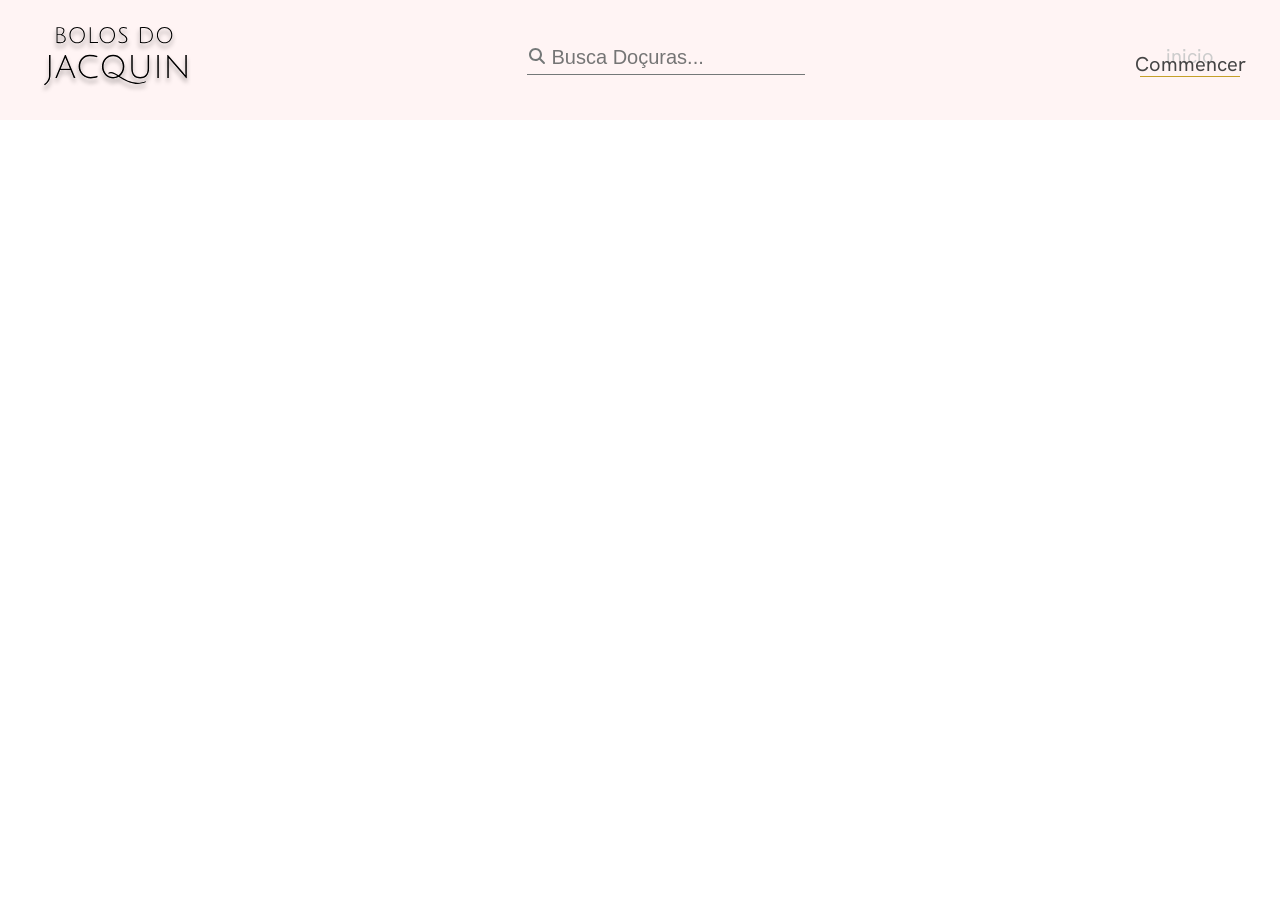
==== home/admprodutos/index.html @ 39138f8c "incio da pagina de cadastro e listagem de produtos" ====
<!DOCTYPE html>
<html lang="PT-BR">

<head>
    <meta charset="UTF-8">
    <meta name="viewport" content="width=device-width, initial-scale=1.0">
    <title>Bolos do Jaquin-adm</title>
    <link rel="stylesheet" href="style.css">
      <link rel="preconnect" href="https://fonts.googleapis.com">
    <link rel="preconnect" href="https://fonts.gstatic.com" crossorigin>
    <link
        href="https://fonts.googleapis.com/css2?family=Hanken+Grotesk:ital,wght@0,100..900;1,100..900&family=Libre+Caslon+Text:ital,wght@0,400;0,700;1,400&display=swap"
        rel="stylesheet">
</head>

</head>

<body>
    <header>
        <div class=" container header_container">
            <img src="../img/logo.svg" alt="logo bolos do jaquin">

            <div class="box_busca">
                <svg xmlns="http://www.w3.org/2000/svg"
                    viewBox="0 0 640 640"><!--!Font Awesome Free 7.3.1 by @fontawesome - https://fontawesome.com License - https://fontawesome.com/license/free Copyright 2026 Fonticons, Inc.-->
                    <path
                        d="M480 272C480 317.9 465.1 360.3 440 394.7L566.6 521.4C579.1 533.9 579.1 554.2 566.6 566.7C554.1 579.2 533.8 579.2 521.3 566.7L394.7 440C360.3 465.1 317.9 480 272 480C157.1 480 64 386.9 64 272C64 157.1 157.1 64 272 64C386.9 64 480 157.1 480 272zM272 416C351.5 416 416 351.5 416 272C416 192.5 351.5 128 272 128C192.5 128 128 192.5 128 272C128 351.5 192.5 416 272 416z" />
                </svg>

                <input type="text" placeholder="Busca Doçuras...">

            </div>
            <a class="link_inicio" href="">
                inicio
                <span>Commencer</span>
                <hr>
            </a>
        </div>
    </header>
    <main>

    </main>

    <footer>


    </footer>





</body>

</html>
---- home/admprodutos/style.css ----
*{
    margin: 0;
    padding: 0;
    box-sizing: border-box;

}
:root{
    --corPrincipal: #FFF4F4;
    --fontHanken: "Hanken Grotesk", sans-serif;
    --corDorado: #C5A028;
}

.container{
    width:95% ;
    max-width: 1200px;
    margin: 0 auto;
    /* background-color: aqua; */
}

header{
    background-color: var(--corPrincipal);
    font-family: var(--fontHanken);
}
 .header_container{
    display: flex;
    justify-content: space-between;
    align-items: center;
    height: 120px;
 }

.box_busca{
    position: relative;
}

.box_busca svg{
    width: 20px;
    position: absolute;
    fill: #747878;
}
.box_busca input{
    padding-left: 25px;
    padding-bottom: 5px ;
    background-color: transparent;
    border: none;
    border-bottom: solid 1px  #747878;
    font-size: 20px;
}
.box_busca input:focus{
  outline:none;
}

.link_inicio{
    color: #CCCCCC;
    text-decoration: none;
    font-size: 20px;
    position: relative;
    text-align: center;
}

.link_inicio span{
    position: absolute;
    color: #444444;
    left: -5px;
    top: 8px;
}
.link_inicio hr{
    margin-top: 7px;
    width: 100px;
    background-color:var(--corDorado);
    border: none;
    height: 1px;
}
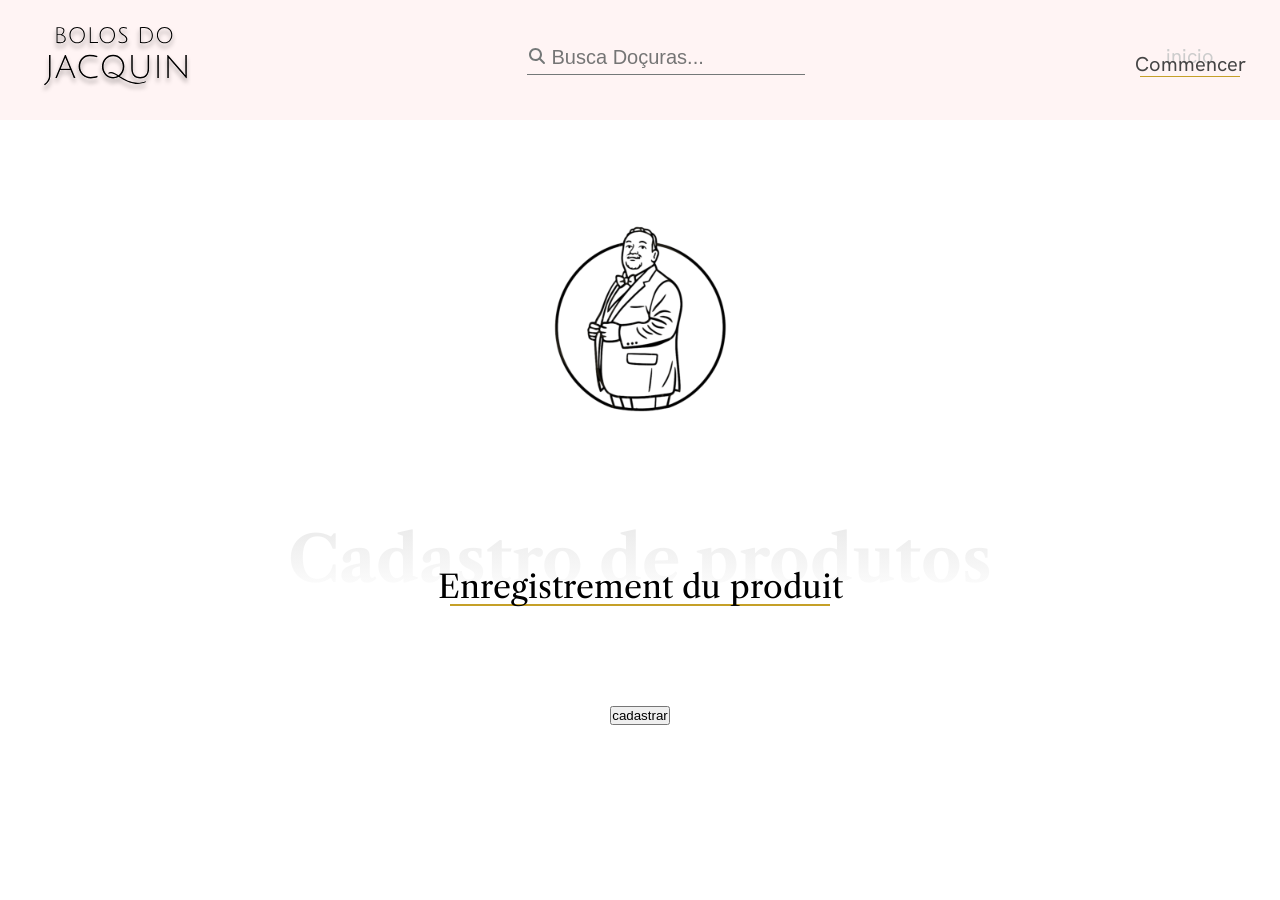
==== commit 186c3560: "iniciado o formulario de cadastro de produto" ====
--- a/home/admprodutos/index.html
+++ b/home/admprodutos/index.html
@@ -6,7 +6,7 @@
     <meta name="viewport" content="width=device-width, initial-scale=1.0">
     <title>Bolos do Jaquin-adm</title>
     <link rel="stylesheet" href="style.css">
-      <link rel="preconnect" href="https://fonts.googleapis.com">
+    <link rel="preconnect" href="https://fonts.googleapis.com">
     <link rel="preconnect" href="https://fonts.gstatic.com" crossorigin>
     <link
         href="https://fonts.googleapis.com/css2?family=Hanken+Grotesk:ital,wght@0,100..900;1,100..900&family=Libre+Caslon+Text:ital,wght@0,400;0,700;1,400&display=swap"
@@ -35,9 +35,44 @@
                 <span>Commencer</span>
                 <hr>
             </a>
+            <button>
+                <svg xmlns="http://www.w3.org/2000/svg"
+                    viewBox="0 0 640 640"><!--! Font Awesome Pro 7.3.1 by @fontawesome - https://fontawesome.com License - https://fontawesome.com/license (Commercial License) Copyright 2026 Fonticons, Inc. -->
+                    <path fill="currentColor"
+                        d="M360 128L116.3 320L544 320C544 192 432 128 360 128zM64 336C64 326.2 68.5 316.9 76.2 310.9L340.2 102.9C345.8 98.5 352.8 96 360 96C404.3 96 457.6 115.2 499.9 151.8C543.1 189.2 576 245.7 576 320L576 480C576 515.3 547.3 544 512 544L128 544C92.7 544 64 515.3 64 480L64 336zM96 416L544 416L544 352L96 352L96 416zM96 448L96 480C96 497.7 110.3 512 128 512L512 512C529.7 512 544 497.7 544 480L544 448L96 448z" />
+                </svg>
+            </button>
         </div>
     </header>
+
+
     <main>
+        <h1>pagina administrativa- BOLOS DO JACQUIN</h1>
+        <section class="cad_prodtos">
+            <div class="container  cad_container">
+                <img class="icon_jacquin" src="../img/Logo Bolos do Jacquin.png" alt="">
+                <div class="box_h2">
+                    <h2>Cadastro de produtos </h2>
+                    <span>Enregistrement du produit</span>
+                    <hr>
+                </div>
+
+                <form action="">
+                    <div class="inputs_form">
+                        <div class="form_coluna1">
+                            <div class="linha_form">
+                                
+                            </div>
+                        </div>
+                        <div class="form_coluna2">
+
+                        </div>
+                    </div>
+                    <input type="button" value="cadastrar">
+                </form>
+
+            </div>
+        </section>
 
     </main>
 
--- a/home/admprodutos/style.css
+++ b/home/admprodutos/style.css
@@ -1,55 +1,67 @@
-*{
+* {
     margin: 0;
     padding: 0;
     box-sizing: border-box;
 
 }
-:root{
+
+:root {
     --corPrincipal: #FFF4F4;
     --fontHanken: "Hanken Grotesk", sans-serif;
     --corDorado: #C5A028;
 }
 
-.container{
-    width:95% ;
+.container {
+    width: 95%;
     max-width: 1200px;
     margin: 0 auto;
     /* background-color: aqua; */
 }
 
-header{
+h1 {
+    position: absolute;
+    width: 1px;
+    margin: -1px;
+    overflow: hidden;
+}
+
+
+header {
     background-color: var(--corPrincipal);
     font-family: var(--fontHanken);
 }
- .header_container{
+
+.header_container {
     display: flex;
     justify-content: space-between;
     align-items: center;
     height: 120px;
- }
+}
 
-.box_busca{
+.box_busca {
     position: relative;
 }
 
-.box_busca svg{
+.box_busca svg {
     width: 20px;
     position: absolute;
     fill: #747878;
 }
-.box_busca input{
+
+.box_busca input {
     padding-left: 25px;
-    padding-bottom: 5px ;
+    padding-bottom: 5px;
     background-color: transparent;
     border: none;
-    border-bottom: solid 1px  #747878;
+    border-bottom: solid 1px #747878;
     font-size: 20px;
 }
-.box_busca input:focus{
-  outline:none;
+
+.box_busca input:focus {
+    outline: none;
 }
 
-.link_inicio{
+.link_inicio {
     color: #CCCCCC;
     text-decoration: none;
     font-size: 20px;
@@ -57,16 +69,116 @@
     text-align: center;
 }
 
-.link_inicio span{
+.link_inicio span {
     position: absolute;
     color: #444444;
     left: -5px;
     top: 8px;
 }
-.link_inicio hr{
+
+.link_inicio hr {
     margin-top: 7px;
     width: 100px;
-    background-color:var(--corDorado);
+    background-color: var(--corDorado);
     border: none;
     height: 1px;
+}
+
+/* -----------BOTAO MENU------------ */
+.header_container button {
+    background-color: transparent;
+    border: none;
+    display: none;
+}
+
+.header_container button svg {
+    width: 50px;
+}
+
+/* -----------SECAO CADASTRO DE PRODUTOS------------ */
+.cad_container {
+    display: flex;
+    flex-direction: column;
+    align-items: center;
+    padding: 100px 0;
+}
+
+.icon_jacquin {
+    width: 200px;
+}
+
+.box_h2 {
+    font-family: "Libre Caslon Text", serif;
+    display: flex;
+    flex-direction: column;
+    align-items: center;
+    position: relative;
+    margin: 100px;
+}
+
+.box_h2 h2 {
+    font-weight: 700;
+    font-size: 64px;
+    background-image: linear-gradient(0deg, #FFFFFF, #E9E9E9);
+    background-clip: text;
+    -webkit-background-clip: text;
+    color: transparent;
+    -webkit-text-fill-color: transparent;
+}
+
+.box_h2 span {
+    font-size: 32px;
+    position: absolute;
+    bottom: -10px;
+    margin-bottom: 10px;
+}
+
+.box_h2 hr {
+    max-width: 380px;
+    width: 100%;
+    background-color: #C5A028;
+    margin-top: 5px;
+    border: none;
+    height: 2px
+}
+
+
+
+
+
+
+
+
+
+
+
+
+
+
+
+/* ----------MIDIA--------- */
+@media screen and (max-width:768px) {
+    .header_container button {
+        display: block;
+    }
+
+    .link_inicio,
+    .box_busca {
+        display: none;
+    }
+
+    .box_h2 h2 {
+        font-size: 32px;
+    }
+
+    .box_h2 span {
+        font-size: 20px;
+        bottom: -18px;
+        margin-bottom: 20px;
+    }
+
+    .box_h2 hr {
+        margin-top: 10px;
+        width: 70%;
+    }
 }
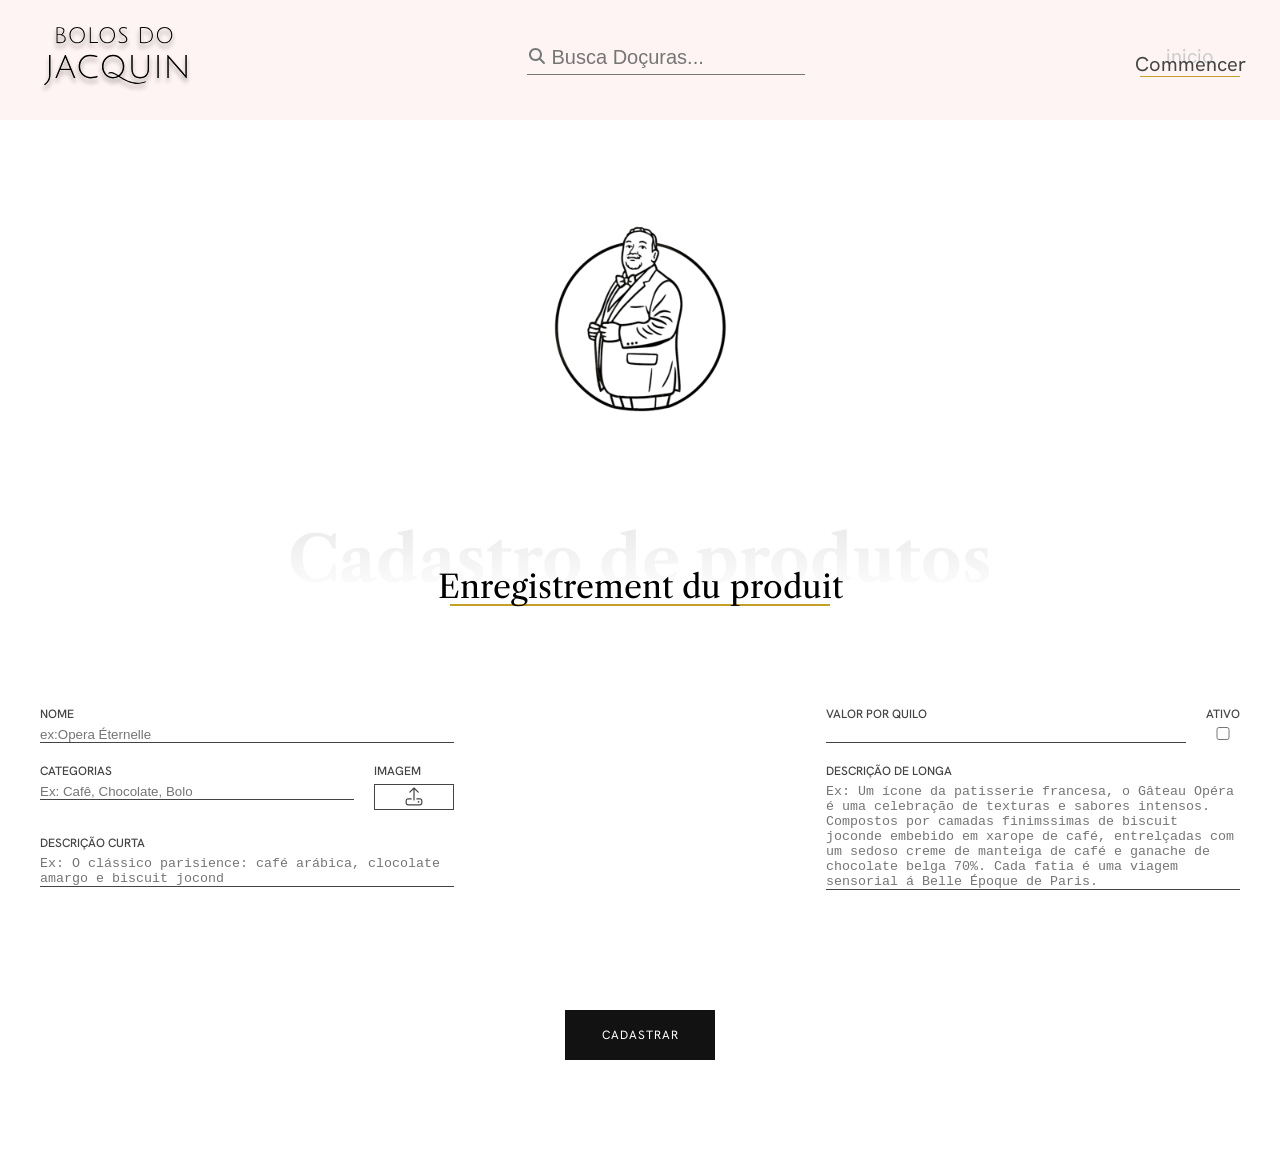
==== commit 4bbcfe61: "Formulario de cadastro de produtos" ====
--- a/home/admprodutos/index.html
+++ b/home/admprodutos/index.html
@@ -60,17 +60,59 @@
                 <form action="">
                     <div class="inputs_form">
                         <div class="form_coluna1">
-                            <div class="linha_form">
-                                
+                            <div class="linha_form lf_coluna">
+                                <label for="">nome</label>
+                                <input placeholder="ex:Opera Éternelle" type="text" name="" id="">
+                            </div>
+
+                            <div class="linha_form lf_linha">
+                                <div class="input_cat lf_coluna">
+                                    <label for=""> categorias</label>
+                                    <input type="text" placeholder="Ex: Cafê, Chocolate, Bolo">
+                                </div>
+                                <div class="input_img lf_coluna">
+                                    <span> imagem</span>
+                                    <label for="img">
+                                        <svg xmlns="http://www.w3.org/2000/svg"
+                                            viewBox="0 0 640 640"><!--! Font Awesome Pro 7.3.1 by @fontawesome - https://fontawesome.com License - https://fontawesome.com/license (Commercial License) Copyright 2026 Fonticons, Inc. -->
+                                            <path fill="currentColor"
+                                                d="M336 118.6L336 400C336 408.8 328.8 416 320 416C311.2 416 304 408.8 304 400L304 118.6L219.3 203.3C213.1 209.5 202.9 209.5 196.7 203.3C190.5 197.1 190.5 186.9 196.7 180.7L308.7 68.7C314.9 62.5 325.1 62.5 331.3 68.7L443.3 180.7C449.5 186.9 449.5 197.1 443.3 203.3C437.1 209.5 426.9 209.5 420.7 203.3L336 118.6zM256 384L160 384C142.3 384 128 398.3 128 416L128 480C128 497.7 142.3 512 160 512L480 512C497.7 512 512 497.7 512 480L512 416C512 398.3 497.7 384 480 384L384 384L384 352L480 352C515.3 352 544 380.7 544 416L544 480C544 515.3 515.3 544 480 544L160 544C124.7 544 96 515.3 96 480L96 416C96 380.7 124.7 352 160 352L256 352L256 384zM416 448C416 434.7 426.7 424 440 424C453.3 424 464 434.7 464 448C464 461.3 453.3 472 440 472C426.7 472 416 461.3 416 448z" />
+                                        </svg>
+                                    </label>
+                                    <input type="file" name="img" id="img">
+                                </div>
+                            </div>
+                            <div class="linha_form lf_coluna">
+                                <label for=""> Descrição curta</label>
+                                <textarea
+                                    placeholder="Ex: O clássico parisience: café arábica, clocolate amargo e biscuit jocond"
+                                    name="" id="" rows="2"></textarea>
                             </div>
                         </div>
+
                         <div class="form_coluna2">
+                            <div class="linha_form lf_linha">
+                                <div class="input_valor lf_coluna">
+                                    <label for="">valor por quilo</label>
+                                    <input type="text" name="" id="">
+                                </div>
 
+                                <div class="input_ativo lf_coluna">
+                                    <label for="">ativo</label>
+                                    <input type="checkbox" name="" id="">
+                                </div>
+                            </div>
+                            <div class="linha_form lf_coluna">
+                                <label for="">Descrição de longa</label>
+                                <textarea name="" id="" rows="7"
+                                    placeholder="Ex: Um ícone da patisserie francesa, o Gâteau Opéra é uma celebração de texturas e sabores intensos. Compostos por camadas finimssimas de biscuit joconde embebido em xarope de café, entrelçadas com um sedoso creme de manteiga de café e ganache de chocolate belga 70%. Cada fatia é uma viagem sensorial á Belle Époque de Paris."></textarea>
+
+                                </textarea>
+                            </div>
                         </div>
                     </div>
                     <input type="button" value="cadastrar">
                 </form>
-
             </div>
         </section>
 
--- a/home/admprodutos/style.css
+++ b/home/admprodutos/style.css
@@ -20,6 +20,7 @@
 
 h1 {
     position: absolute;
+    height: 1px;
     width: 1px;
     margin: -1px;
     overflow: hidden;
@@ -142,9 +143,115 @@
     height: 2px
 }
 
-
-
-
+/* ----------FORMULARIO--------- */
+form{
+    /* background-color: aquamarine; */
+    width: 100%;
+}
+
+.inputs_form{
+    display: flex;
+    justify-content: space-between;
+    width: 100%;
+    max-width: 1200px;
+}
+
+.lf_coluna{
+    display: flex;
+    flex-direction: column;
+
+}
+
+.lf_linha{
+    display: flex;
+}
+
+.input_img svg{
+    width: 24px;
+}
+.form_coluna1,
+.form_coluna2{
+    width: 414px;
+
+}
+
+.input_img span,
+form label{
+    font-family: var(--fontHanken);
+    text-transform: uppercase;
+    color: #444444;
+    font-size: 12px;
+    font-weight: 500;
+    margin-bottom: 5px;
+}
+
+.inputs_form input[type=text],
+.inputs_form textarea{
+    background-color: transparent;
+    border: none;
+    border-bottom: solid 1px #444444;
+    resize: none;
+}
+
+.inputs_form input[type=text] :focus,
+.inputs_form textarea:focus{
+    outline: none;
+
+}
+
+
+.linha_form{
+    margin-bottom: 20px;
+}
+
+.inputs_form input[type=file]{
+    display: none;
+}
+
+.input_img label{
+    
+    display: flex;
+    align-items: center;
+    justify-content: center;
+    width: 80px;
+    border: solid 1px #444444;
+}
+
+.input_img label:hover{
+    cursor:pointer;
+}
+
+form input[type=checkbox]
+form input[type=text]{
+    height:  25px;
+}
+
+.input_cat input{
+    width: 314px;
+    margin-right: 20px;
+
+}
+
+.input_valor input{
+    margin-right: 20px;
+    width: 360px;
+}
+
+ form input[type=button]{
+    margin: 100px auto 0;
+    display: block;
+    font-family: var(--fontHanken);
+    background-color:#131212 ;
+    height: 50px;
+    width: 150px;
+    border:0;
+    color: #FFFFFF;
+    font-size: 12px;
+    text-transform: uppercase;
+    letter-spacing: 1px;
+
+
+ }
 
 
 
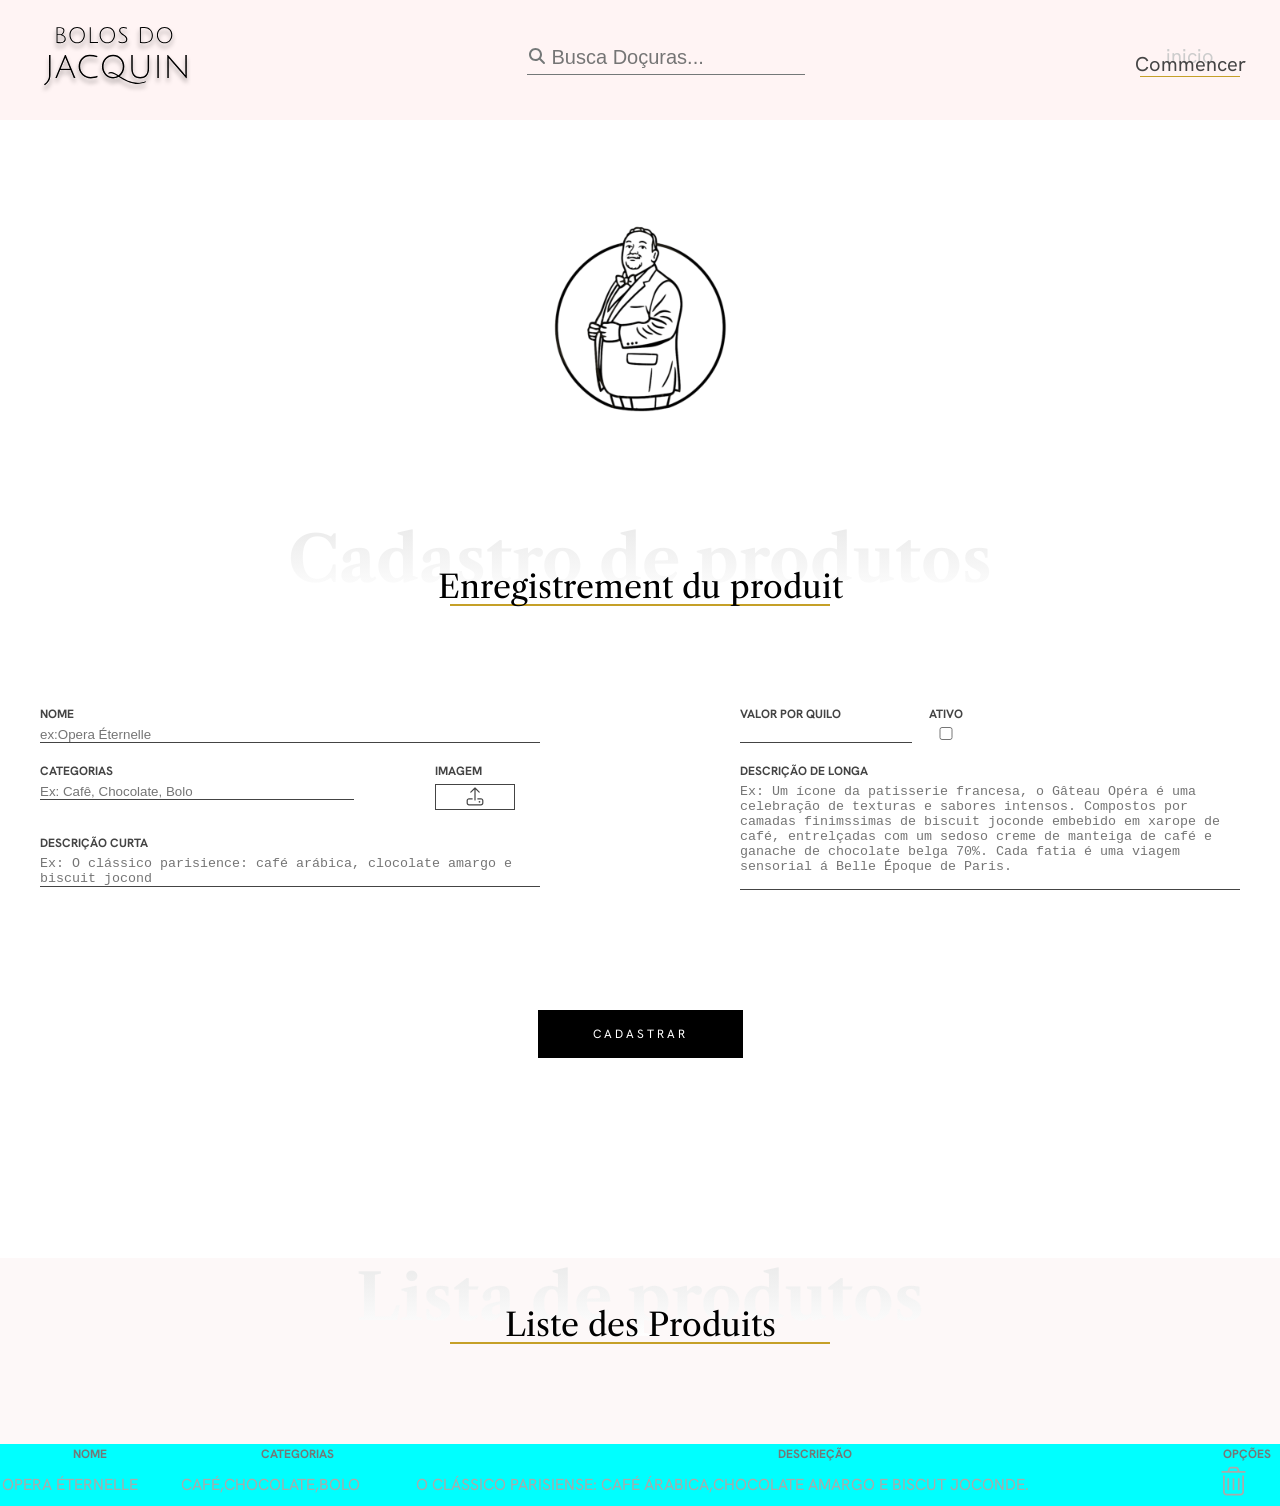
==== commit 1fcc5345: "inicio da listagem de produtos" ====
--- a/home/admprodutos/index.html
+++ b/home/admprodutos/index.html
@@ -115,6 +115,51 @@
                 </form>
             </div>
         </section>
+        <section class="list_produtos">
+            <div class="conatiner   list_container">
+                <div class="box_h2">
+                    <h2>Lista de produtos </h2>
+                    <span>Liste des Produits</span>
+                    <hr>
+                </div>
+
+                <table>
+                    <thead>
+                        <tr>
+                            <th>nome</th>
+                            <th>categorias </th>
+                            <th>descrieção </th>
+                            <th>opções</th>
+                        </tr>
+                    </thead>
+                    <tbody>
+                        <tr>
+                            <td>Opera Éternelle</td>
+                            <td>Café,Chocolate,Bolo</td>
+                            <td>O clássico parisiense: café árabica,chocolate amargo e biscut joconde.</td>
+                            <td><svg xmlns="http://www.w3.org/2000/svg"
+                                    viewBox="0 0 640 640"><!--! Font Awesome Pro 7.2.0 by @fontawesome - https://fontawesome.com License - https://fontawesome.com/license (Commercial License) Copyright 2026 Fonticons, Inc. -->
+                                    <path fill="currentColor"
+                                        d="M256.5 91.4C258.5 84.6 264.8 80 271.8 80L368.2 80C375.3 80 381.5 84.6 383.5 91.4L394.5 128L245.5 128L256.5 91.4zM212.1 128L112 128C103.2 128 96 135.2 96 144C96 152.8 103.2 160 112 160L528 160C536.8 160 544 152.8 544 144C544 135.2 536.8 128 528 128L427.9 128L414.2 82.2C408.1 61.9 389.4 48 368.2 48L271.8 48C250.6 48 231.9 61.9 225.8 82.2L212.1 128zM128 208L128 512C128 547.3 156.7 576 192 576L448 576C483.3 576 512 547.3 512 512L512 208L480 208L480 512C480 529.7 465.7 544 448 544L192 544C174.3 544 160 529.7 160 512L160 208L128 208zM240 272C240 263.2 232.8 256 224 256C215.2 256 208 263.2 208 272L208 464C208 472.8 215.2 480 224 480C232.8 480 240 472.8 240 464L240 272zM336 272C336 263.2 328.8 256 320 256C311.2 256 304 263.2 304 272L304 464C304 472.8 311.2 480 320 480C328.8 480 336 472.8 336 464L336 272zM432 272C432 263.2 424.8 256 416 256C407.2 256 400 263.2 400 272L400 464C400 472.8 407.2 480 416 480C424.8 480 432 472.8 432 464L432 272z" />
+                                </svg>
+                            </td>
+                        </tr>
+                    </tbody>
+                </table>
+            </div>
+
+
+        </section>
+
+
+
+
+
+
+
+
+
+
 
     </main>
 
--- a/home/admprodutos/style.css
+++ b/home/admprodutos/style.css
@@ -9,6 +9,7 @@
     --corPrincipal: #FFF4F4;
     --fontHanken: "Hanken Grotesk", sans-serif;
     --corDorado: #C5A028;
+    --corSecundaria:#FDF8F8;
 }
 
 .container {
@@ -144,49 +145,53 @@
 }
 
 /* ----------FORMULARIO--------- */
-form{
+form {
     /* background-color: aquamarine; */
     width: 100%;
 }
 
-.inputs_form{
+.inputs_form {
     display: flex;
     justify-content: space-between;
     width: 100%;
     max-width: 1200px;
 }
 
-.lf_coluna{
+.lf_coluna {
     display: flex;
     flex-direction: column;
 
 }
 
-.lf_linha{
-    display: flex;
-}
-
-.input_img svg{
+.lf_linha {
+    display: flex;
+}
+
+.input_img svg {
     width: 24px;
 }
+
 .form_coluna1,
-.form_coluna2{
-    width: 414px;
+.form_coluna2 {
+    max-width: 500px;
+    width: 80%;
+
+
 
 }
 
 .input_img span,
-form label{
+form label {
     font-family: var(--fontHanken);
     text-transform: uppercase;
     color: #444444;
     font-size: 12px;
-    font-weight: 500;
+    font-weight: 700;
     margin-bottom: 5px;
 }
 
 .inputs_form input[type=text],
-.inputs_form textarea{
+.inputs_form textarea {
     background-color: transparent;
     border: none;
     border-bottom: solid 1px #444444;
@@ -194,65 +199,101 @@
 }
 
 .inputs_form input[type=text] :focus,
-.inputs_form textarea:focus{
+.inputs_form textarea:focus {
     outline: none;
 
 }
 
 
-.linha_form{
+.linha_form {
     margin-bottom: 20px;
 }
 
-.inputs_form input[type=file]{
+.inputs_form input[type=file] {
     display: none;
 }
 
-.input_img label{
-    
+.input_img label {
+
     display: flex;
     align-items: center;
     justify-content: center;
     width: 80px;
     border: solid 1px #444444;
-}
-
-.input_img label:hover{
-    cursor:pointer;
-}
-
-form input[type=checkbox]
-form input[type=text]{
-    height:  25px;
-}
-
-.input_cat input{
-    width: 314px;
+
+}
+
+.input_img label:hover {
+    cursor: pointer;
+}
+
+
+form input[type=checkbox] form input[type=text] {
+    height: 25px;
+}
+
+.input_cat {
+    width: 79%;
+}
+
+.input_cat input {
+    max-width: 314px;
+    margin-right: 20;
+
+
+}
+
+.input_valor input {
+    width: 91%;
+}
+
+.input_valor input {
     margin-right: 20px;
-
-}
-
-.input_valor input{
-    margin-right: 20px;
-    width: 360px;
-}
-
- form input[type=button]{
+    max-width: 360px;
+}
+
+form input[type=button] {
     margin: 100px auto 0;
     display: block;
     font-family: var(--fontHanken);
-    background-color:#131212 ;
-    height: 50px;
-    width: 150px;
-    border:0;
+    background-color: #000000;
+    border: none;
     color: #FFFFFF;
     font-size: 12px;
     text-transform: uppercase;
-    letter-spacing: 1px;
-
-
- }
-
+    letter-spacing: 3px;
+    padding: 16px 55px;
+    cursor: pointer;
+
+
+}
+
+
+/* -----------LISTE DE PRODUTOS------------ */
+.list_produtos{
+background-color: var(--corSecundaria);
+}
+
+table{
+    background-color: aqua;
+    width: 100%;
+     font-family: var(--fontHanken);
+     text-transform: uppercase;
+}
+
+thead{
+    font-size: 12px;
+    font-weight: 600;
+    color: #747878;
+}
+
+tbody{
+    color:#AAAAAA;
+}
+
+table svg{
+    width: 35px;
+}
 
 
 
@@ -264,7 +305,7 @@
 
 
 /* ----------MIDIA--------- */
-@media screen and (max-width:768px) {
+@media screen and (max-width:768px){
     .header_container button {
         display: block;
     }
@@ -288,4 +329,17 @@
         margin-top: 10px;
         width: 70%;
     }
+    
+    /* ----------FORMULARIO--------- */
+    .inputs_form{
+        flex-direction: column;
+        align-items: center;
+    }
+
+  .form_coluna1,
+   .form_coluna2 {
+    max-width: 500px;
+    width: 80%;
+   }
+
 }
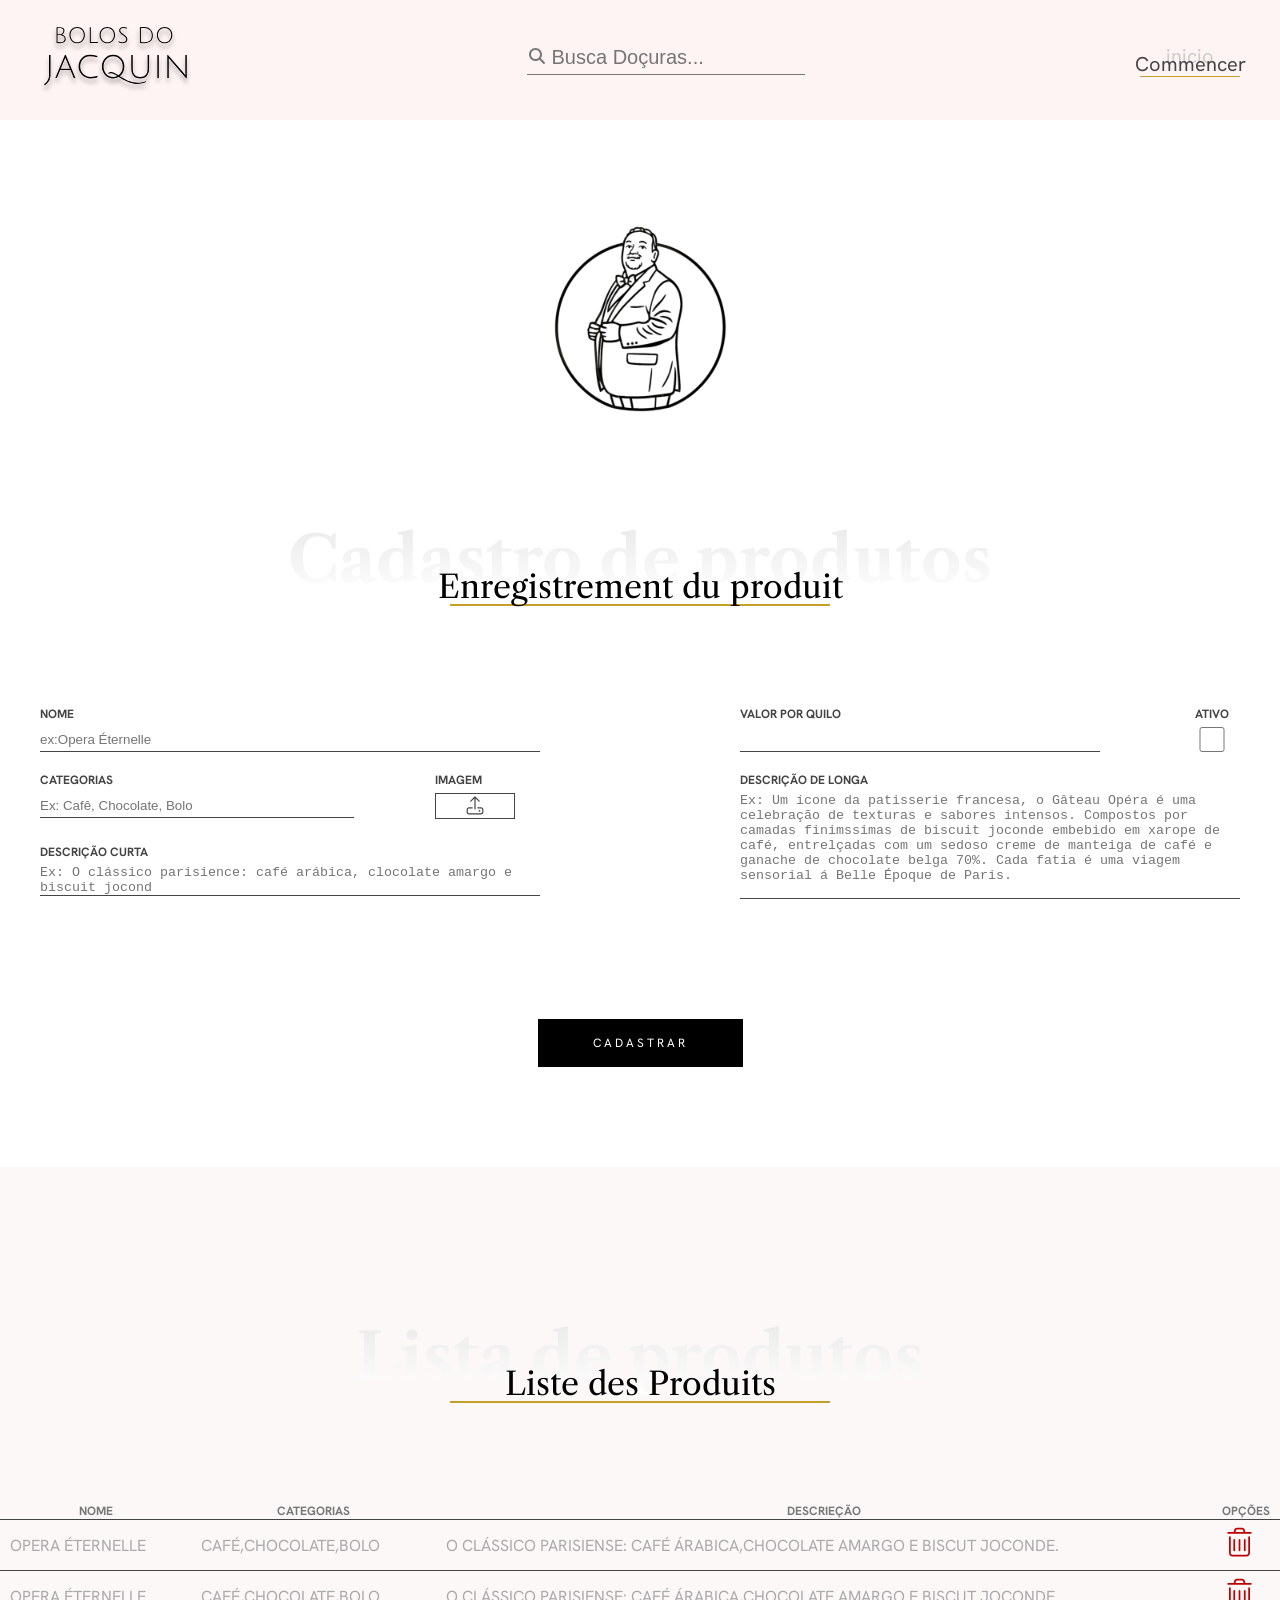
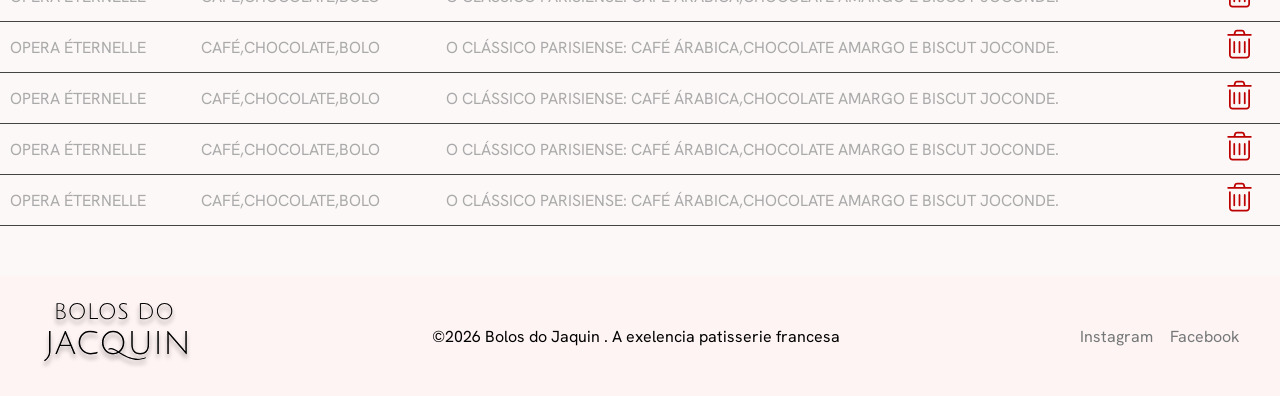
==== commit ea51e554: "inicio do rodapé" ====
--- a/home/admprodutos/index.html
+++ b/home/admprodutos/index.html
@@ -116,7 +116,7 @@
             </div>
         </section>
         <section class="list_produtos">
-            <div class="conatiner   list_container">
+            <div class="c   list_container">
                 <div class="box_h2">
                     <h2>Lista de produtos </h2>
                     <span>Liste des Produits</span>
@@ -134,10 +134,77 @@
                     </thead>
                     <tbody>
                         <tr>
-                            <td>Opera Éternelle</td>
-                            <td>Café,Chocolate,Bolo</td>
-                            <td>O clássico parisiense: café árabica,chocolate amargo e biscut joconde.</td>
-                            <td><svg xmlns="http://www.w3.org/2000/svg"
+                            <td data-cell="nome">Opera Éternelle</td>
+                            <td data-cell="categorias">Café,Chocolate,Bolo</td>
+                            <td data-cell="descrição">O clássico parisiense: café árabica,chocolate amargo e biscut
+                                joconde.</td>
+                            <td data-cell="opições">
+                                <svg xmlns="http://www.w3.org/2000/svg"
+                                    viewBox="0 0 640 640"><!--! Font Awesome Pro 7.2.0 by @fontawesome - https://fontawesome.com License - https://fontawesome.com/license (Commercial License) Copyright 2026 Fonticons, Inc. -->
+                                    <path fill="currentColor"
+                                        d="M256.5 91.4C258.5 84.6 264.8 80 271.8 80L368.2 80C375.3 80 381.5 84.6 383.5 91.4L394.5 128L245.5 128L256.5 91.4zM212.1 128L112 128C103.2 128 96 135.2 96 144C96 152.8 103.2 160 112 160L528 160C536.8 160 544 152.8 544 144C544 135.2 536.8 128 528 128L427.9 128L414.2 82.2C408.1 61.9 389.4 48 368.2 48L271.8 48C250.6 48 231.9 61.9 225.8 82.2L212.1 128zM128 208L128 512C128 547.3 156.7 576 192 576L448 576C483.3 576 512 547.3 512 512L512 208L480 208L480 512C480 529.7 465.7 544 448 544L192 544C174.3 544 160 529.7 160 512L160 208L128 208zM240 272C240 263.2 232.8 256 224 256C215.2 256 208 263.2 208 272L208 464C208 472.8 215.2 480 224 480C232.8 480 240 472.8 240 464L240 272zM336 272C336 263.2 328.8 256 320 256C311.2 256 304 263.2 304 272L304 464C304 472.8 311.2 480 320 480C328.8 480 336 472.8 336 464L336 272zM432 272C432 263.2 424.8 256 416 256C407.2 256 400 263.2 400 272L400 464C400 472.8 407.2 480 416 480C424.8 480 432 472.8 432 464L432 272z" />
+                                </svg>
+                            </td>
+                        </tr>
+                        <tr>
+                            <td data-cell="nome">Opera Éternelle</td>
+                            <td data-cell="categorias">Café,Chocolate,Bolo</td>
+                            <td data-cell="descrição">O clássico parisiense: café árabica,chocolate amargo e biscut
+                                joconde.</td>
+                            <td data-cell="opições">
+                                <svg xmlns="http://www.w3.org/2000/svg"
+                                    viewBox="0 0 640 640"><!--! Font Awesome Pro 7.2.0 by @fontawesome - https://fontawesome.com License - https://fontawesome.com/license (Commercial License) Copyright 2026 Fonticons, Inc. -->
+                                    <path fill="currentColor"
+                                        d="M256.5 91.4C258.5 84.6 264.8 80 271.8 80L368.2 80C375.3 80 381.5 84.6 383.5 91.4L394.5 128L245.5 128L256.5 91.4zM212.1 128L112 128C103.2 128 96 135.2 96 144C96 152.8 103.2 160 112 160L528 160C536.8 160 544 152.8 544 144C544 135.2 536.8 128 528 128L427.9 128L414.2 82.2C408.1 61.9 389.4 48 368.2 48L271.8 48C250.6 48 231.9 61.9 225.8 82.2L212.1 128zM128 208L128 512C128 547.3 156.7 576 192 576L448 576C483.3 576 512 547.3 512 512L512 208L480 208L480 512C480 529.7 465.7 544 448 544L192 544C174.3 544 160 529.7 160 512L160 208L128 208zM240 272C240 263.2 232.8 256 224 256C215.2 256 208 263.2 208 272L208 464C208 472.8 215.2 480 224 480C232.8 480 240 472.8 240 464L240 272zM336 272C336 263.2 328.8 256 320 256C311.2 256 304 263.2 304 272L304 464C304 472.8 311.2 480 320 480C328.8 480 336 472.8 336 464L336 272zM432 272C432 263.2 424.8 256 416 256C407.2 256 400 263.2 400 272L400 464C400 472.8 407.2 480 416 480C424.8 480 432 472.8 432 464L432 272z" />
+                                </svg>
+                            </td>
+                        </tr>
+                        <tr>
+                            <td data-cell="nome">Opera Éternelle</td>
+                            <td data-cell="categorias">Café,Chocolate,Bolo</td>
+                            <td data-cell="descrição">O clássico parisiense: café árabica,chocolate amargo e biscut
+                                joconde.</td>
+                            <td data-cell="opções">
+                                <svg xmlns="http://www.w3.org/2000/svg"
+                                    viewBox="0 0 640 640"><!--! Font Awesome Pro 7.2.0 by @fontawesome - https://fontawesome.com License - https://fontawesome.com/license (Commercial License) Copyright 2026 Fonticons, Inc. -->
+                                    <path fill="currentColor"
+                                        d="M256.5 91.4C258.5 84.6 264.8 80 271.8 80L368.2 80C375.3 80 381.5 84.6 383.5 91.4L394.5 128L245.5 128L256.5 91.4zM212.1 128L112 128C103.2 128 96 135.2 96 144C96 152.8 103.2 160 112 160L528 160C536.8 160 544 152.8 544 144C544 135.2 536.8 128 528 128L427.9 128L414.2 82.2C408.1 61.9 389.4 48 368.2 48L271.8 48C250.6 48 231.9 61.9 225.8 82.2L212.1 128zM128 208L128 512C128 547.3 156.7 576 192 576L448 576C483.3 576 512 547.3 512 512L512 208L480 208L480 512C480 529.7 465.7 544 448 544L192 544C174.3 544 160 529.7 160 512L160 208L128 208zM240 272C240 263.2 232.8 256 224 256C215.2 256 208 263.2 208 272L208 464C208 472.8 215.2 480 224 480C232.8 480 240 472.8 240 464L240 272zM336 272C336 263.2 328.8 256 320 256C311.2 256 304 263.2 304 272L304 464C304 472.8 311.2 480 320 480C328.8 480 336 472.8 336 464L336 272zM432 272C432 263.2 424.8 256 416 256C407.2 256 400 263.2 400 272L400 464C400 472.8 407.2 480 416 480C424.8 480 432 472.8 432 464L432 272z" />
+                                </svg>
+                            </td>
+                        </tr>
+                        <tr>
+                            <td data-cell="nome">Opera Éternelle</td>
+                            <td data-cell="categorias">Café,Chocolate,Bolo</td>
+                            <td data-cell="descrição">O clássico parisiense: café árabica,chocolate amargo e biscut
+                                joconde.</td>
+                            <td data-cell="opções">
+                                <svg xmlns="http://www.w3.org/2000/svg"
+                                    viewBox="0 0 640 640"><!--! Font Awesome Pro 7.2.0 by @fontawesome - https://fontawesome.com License - https://fontawesome.com/license (Commercial License) Copyright 2026 Fonticons, Inc. -->
+                                    <path fill="currentColor"
+                                        d="M256.5 91.4C258.5 84.6 264.8 80 271.8 80L368.2 80C375.3 80 381.5 84.6 383.5 91.4L394.5 128L245.5 128L256.5 91.4zM212.1 128L112 128C103.2 128 96 135.2 96 144C96 152.8 103.2 160 112 160L528 160C536.8 160 544 152.8 544 144C544 135.2 536.8 128 528 128L427.9 128L414.2 82.2C408.1 61.9 389.4 48 368.2 48L271.8 48C250.6 48 231.9 61.9 225.8 82.2L212.1 128zM128 208L128 512C128 547.3 156.7 576 192 576L448 576C483.3 576 512 547.3 512 512L512 208L480 208L480 512C480 529.7 465.7 544 448 544L192 544C174.3 544 160 529.7 160 512L160 208L128 208zM240 272C240 263.2 232.8 256 224 256C215.2 256 208 263.2 208 272L208 464C208 472.8 215.2 480 224 480C232.8 480 240 472.8 240 464L240 272zM336 272C336 263.2 328.8 256 320 256C311.2 256 304 263.2 304 272L304 464C304 472.8 311.2 480 320 480C328.8 480 336 472.8 336 464L336 272zM432 272C432 263.2 424.8 256 416 256C407.2 256 400 263.2 400 272L400 464C400 472.8 407.2 480 416 480C424.8 480 432 472.8 432 464L432 272z" />
+                                </svg>
+                            </td>
+                        </tr>
+                        <tr>
+                            <td data-cell="nome">Opera Éternelle</td>
+                            <td data-cell="categorias">Café,Chocolate,Bolo</td>
+                            <td data-cell="descrição">O clássico parisiense: café árabica,chocolate amargo e biscut
+                                joconde.</td>
+                            <td data-cell="opções">
+                                <svg xmlns="http://www.w3.org/2000/svg"
+                                    viewBox="0 0 640 640"><!--! Font Awesome Pro 7.2.0 by @fontawesome - https://fontawesome.com License - https://fontawesome.com/license (Commercial License) Copyright 2026 Fonticons, Inc. -->
+                                    <path fill="currentColor"
+                                        d="M256.5 91.4C258.5 84.6 264.8 80 271.8 80L368.2 80C375.3 80 381.5 84.6 383.5 91.4L394.5 128L245.5 128L256.5 91.4zM212.1 128L112 128C103.2 128 96 135.2 96 144C96 152.8 103.2 160 112 160L528 160C536.8 160 544 152.8 544 144C544 135.2 536.8 128 528 128L427.9 128L414.2 82.2C408.1 61.9 389.4 48 368.2 48L271.8 48C250.6 48 231.9 61.9 225.8 82.2L212.1 128zM128 208L128 512C128 547.3 156.7 576 192 576L448 576C483.3 576 512 547.3 512 512L512 208L480 208L480 512C480 529.7 465.7 544 448 544L192 544C174.3 544 160 529.7 160 512L160 208L128 208zM240 272C240 263.2 232.8 256 224 256C215.2 256 208 263.2 208 272L208 464C208 472.8 215.2 480 224 480C232.8 480 240 472.8 240 464L240 272zM336 272C336 263.2 328.8 256 320 256C311.2 256 304 263.2 304 272L304 464C304 472.8 311.2 480 320 480C328.8 480 336 472.8 336 464L336 272zM432 272C432 263.2 424.8 256 416 256C407.2 256 400 263.2 400 272L400 464C400 472.8 407.2 480 416 480C424.8 480 432 472.8 432 464L432 272z" />
+                                </svg>
+                            </td>
+                        </tr>
+                        <tr>
+                            <td data-cell="nome">Opera Éternelle</td>
+                            <td data-cell="categorias">Café,Chocolate,Bolo</td>
+                            <td data-cell="descrição">O clássico parisiense: café árabica,chocolate amargo e biscut
+                                joconde.</td>
+                            <td data-cell="opções">
+                                <svg xmlns="http://www.w3.org/2000/svg"
                                     viewBox="0 0 640 640"><!--! Font Awesome Pro 7.2.0 by @fontawesome - https://fontawesome.com License - https://fontawesome.com/license (Commercial License) Copyright 2026 Fonticons, Inc. -->
                                     <path fill="currentColor"
                                         d="M256.5 91.4C258.5 84.6 264.8 80 271.8 80L368.2 80C375.3 80 381.5 84.6 383.5 91.4L394.5 128L245.5 128L256.5 91.4zM212.1 128L112 128C103.2 128 96 135.2 96 144C96 152.8 103.2 160 112 160L528 160C536.8 160 544 152.8 544 144C544 135.2 536.8 128 528 128L427.9 128L414.2 82.2C408.1 61.9 389.4 48 368.2 48L271.8 48C250.6 48 231.9 61.9 225.8 82.2L212.1 128zM128 208L128 512C128 547.3 156.7 576 192 576L448 576C483.3 576 512 547.3 512 512L512 208L480 208L480 512C480 529.7 465.7 544 448 544L192 544C174.3 544 160 529.7 160 512L160 208L128 208zM240 272C240 263.2 232.8 256 224 256C215.2 256 208 263.2 208 272L208 464C208 472.8 215.2 480 224 480C232.8 480 240 472.8 240 464L240 272zM336 272C336 263.2 328.8 256 320 256C311.2 256 304 263.2 304 272L304 464C304 472.8 311.2 480 320 480C328.8 480 336 472.8 336 464L336 272zM432 272C432 263.2 424.8 256 416 256C407.2 256 400 263.2 400 272L400 464C400 472.8 407.2 480 416 480C424.8 480 432 472.8 432 464L432 272z" />
@@ -148,30 +215,32 @@
                 </table>
             </div>
 
-
         </section>
 
 
-
-
-
-
-
-
-
-
-
     </main>
 
     <footer>
-
-
+        <div class="container  footer_container">
+            <img src="../img/logo.svg" alt="logo bolos do jaquin">
+            <span> ©2026 Bolos do Jaquin . A exelencia patisserie francesa</span>
+            <nav class="nav_footer">
+                <a href=""> Instagram</a>
+                <a href=""> Facebook </a>
+            </nav>
+        </div>
     </footer>
 
 
 
 
 
+
+
+
+
+
+
 </body>
 
 </html>
--- a/home/admprodutos/style.css
+++ b/home/admprodutos/style.css
@@ -9,7 +9,7 @@
     --corPrincipal: #FFF4F4;
     --fontHanken: "Hanken Grotesk", sans-serif;
     --corDorado: #C5A028;
-    --corSecundaria:#FDF8F8;
+    --corSecundaria: #FDF8F8;
 }
 
 .container {
@@ -115,7 +115,7 @@
     flex-direction: column;
     align-items: center;
     position: relative;
-    margin: 100px;
+    margin: 100px auto;
 }
 
 .box_h2 h2 {
@@ -174,7 +174,7 @@
 .form_coluna1,
 .form_coluna2 {
     max-width: 500px;
-    width: 80%;
+    width: 45%;
 
 
 
@@ -228,7 +228,8 @@
 }
 
 
-form input[type=checkbox] form input[type=text] {
+form input[type=checkbox],
+form input[type=text] {
     height: 25px;
 }
 
@@ -238,12 +239,12 @@
 
 .input_cat input {
     max-width: 314px;
-    margin-right: 20;
-
-
-}
-
-.input_valor input {
+    margin-right: 20px;
+
+
+}
+
+.input_valor {
     width: 91%;
 }
 
@@ -270,30 +271,82 @@
 
 
 /* -----------LISTE DE PRODUTOS------------ */
-.list_produtos{
-background-color: var(--corSecundaria);
-}
-
-table{
-    background-color: aqua;
+.list_produtos {
+    background-color: var(--corSecundaria);
+    padding-top: 50px;
+    padding-bottom: 50px;
+
+}
+
+table {
+    /* background-color: aqua; */
     width: 100%;
-     font-family: var(--fontHanken);
-     text-transform: uppercase;
-}
-
-thead{
+    font-family: var(--fontHanken);
+    text-transform: uppercase;
+    border-collapse: collapse;
+}
+
+thead {
     font-size: 12px;
     font-weight: 600;
     color: #747878;
 }
 
-tbody{
-    color:#AAAAAA;
-}
-
-table svg{
+tbody {
+    color: #AAAAAA;
+}
+
+table svg {
     width: 35px;
-}
+    color: #bd0000;
+}
+
+td,
+tr {
+    border-bottom: solid 1px #444444;
+    padding: 5px 10px;
+
+}
+
+/* ----------FOOTER--------- */
+footer{
+    background-color: var(--corPrincipal);
+    /* width:1200px ; */
+    height: 120px;
+    display: flex;
+    align-items: center;
+    justify-content: center;
+}
+
+.footer_container{
+    display: flex;
+    justify-content: space-between;
+    align-items: center;
+    /* max-width: 1200px;  */
+    width: 100%;
+}
+
+.footer_container span,
+.nav_footer a{
+font-family: "Hanken Grotesk", sans-serif;
+}
+
+.nav_footer{
+    display: flex;
+    justify-content: space-between;
+    width: 160px;
+}
+
+.nav_footer a{
+    text-decoration:none ;
+    color:#747878 ;
+}
+
+
+
+
+
+
 
 
 
@@ -305,7 +358,7 @@
 
 
 /* ----------MIDIA--------- */
-@media screen and (max-width:768px){
+@media screen and (max-width:768px) {
     .header_container button {
         display: block;
     }
@@ -329,17 +382,54 @@
         margin-top: 10px;
         width: 70%;
     }
-    
+
     /* ----------FORMULARIO--------- */
-    .inputs_form{
+    .inputs_form {
+        display: block;
         flex-direction: column;
         align-items: center;
     }
 
-  .form_coluna1,
-   .form_coluna2 {
-    max-width: 500px;
-    width: 80%;
-   }
-
-}+    .form_coluna1,
+    .form_coluna2 {
+        max-width: 500px;
+        width: 80%;
+    }
+
+
+    /* ----------TABELA--------- */
+    thead {
+        display: none;
+    }
+
+    tbody tr {
+        display: flex;
+        flex-direction: column;
+        border-bottom: solid 1px #444444;
+        border-radius: 10px;
+        background-color: #FFFFFF;
+        box-shadow: #00000052 5px  5px 5px;
+        max-width: 500px;
+        margin: 0 auto 50px;
+
+    }
+    
+    tbody td{
+    border: none;
+    }
+    
+    tbody td::before{
+        content: attr(data-cell) ": " ;
+        font-size: 12px;
+        color: #444444;
+    }
+
+
+
+
+    .footer_container{
+        flex-direction: column;
+    }
+   
+}
+      
